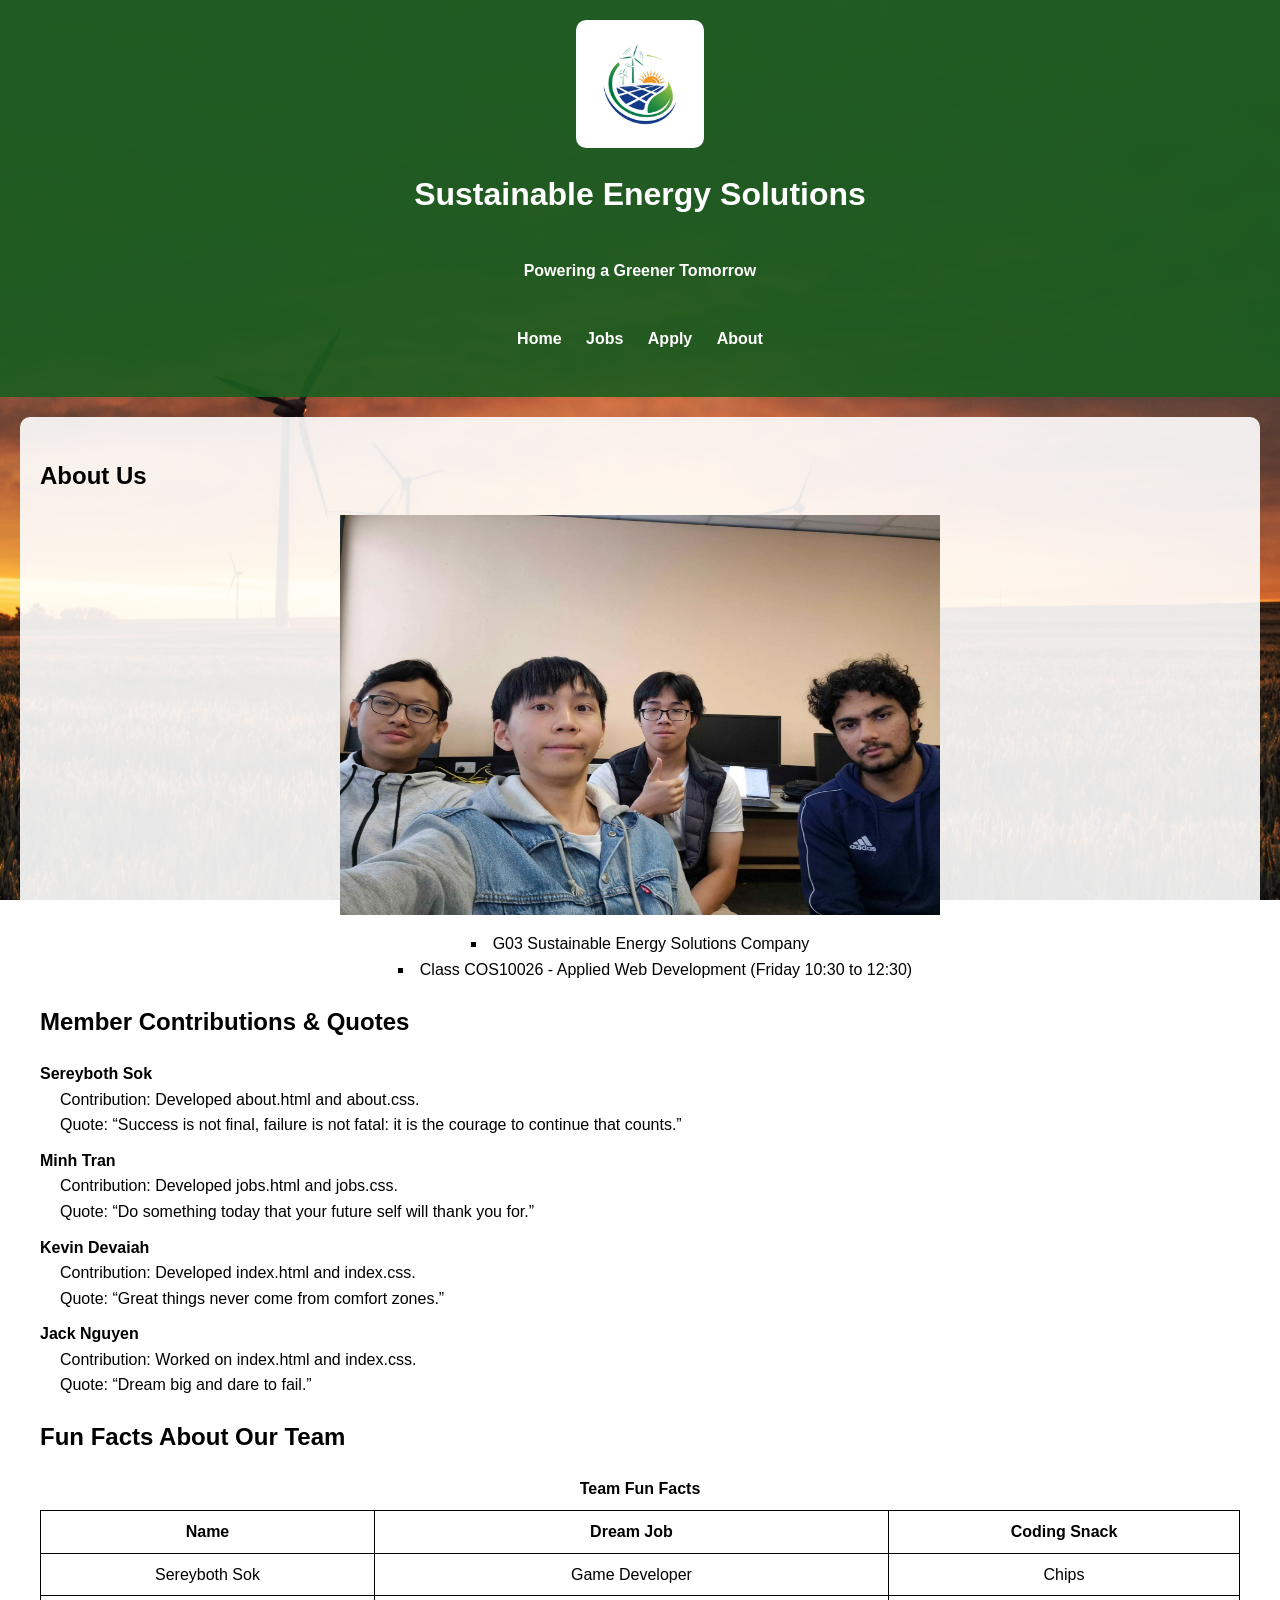
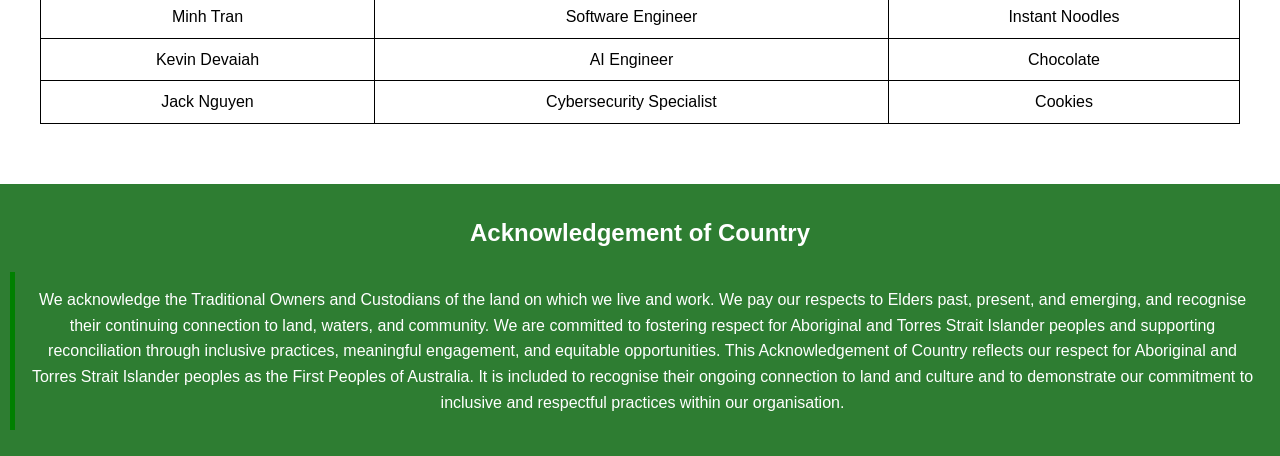
==== about.html @ 4d4518c4 "From the part 1 of the project" ====
<!DOCTYPE html>
<html lang="en">
<head>
    <meta charset="utf-8">
    <meta name="description" content="Apply website">
    <meta name="keywords" content="HTML, About">
    <meta name="author" content="Sereyboth Sok">
    <link rel="stylesheet" href="about.css">
    <link rel="stylesheet" href="style.css">
    <title>About Us</title>
</head>

<body>

<header>
    <img id="logo" src="images/green-energy-logo.webp" alt="Solar energy logo" class="logo">
    <h1>Sustainable Energy Solutions</h1>
    <p class="slogan">Powering a Greener Tomorrow</p>

    <nav>
        <ul>
            <li><a href="index.html">Home</a></li>
            <li><a href="jobs.html">Jobs</a></li>
            <li><a href="apply.html">Apply</a></li>
            <li><a href="about.html">About</a></li>
        </ul>
    </nav>
</header>

<main>

    <!-- About Section -->
    <section>
        <h2>About Us</h2>

        <img src="images/web_group.webp" 
             alt="Group members working together" 
             class="web-group">

        <ul class="about-list"> 
            <li>
                G03 Sustainable Energy Solutions Company   
                <ul>
                    <li>Class COS10026 - Applied Web Development (Friday 10:30 to 12:30)</li>
                </ul>
            </li> 
        </ul>
    </section>

    <!-- Contributions Section -->
    <section>
        <h2>Member Contributions & Quotes</h2>

        <dl>
            <dt>Sereyboth Sok</dt>
            <dd>
                Contribution: Developed about.html and about.css.<br>
                Quote: <q>Success is not final, failure is not fatal: it is the courage to continue that counts.</q>
            </dd>

            <dt>Minh Tran</dt>
            <dd>
                Contribution: Developed jobs.html and jobs.css.<br>
                Quote: <q>Do something today that your future self will thank you for.</q>
            </dd>

            <dt>Kevin Devaiah</dt>
            <dd>
                Contribution: Developed index.html and index.css.<br>
                Quote: <q>Great things never come from comfort zones.</q>
            </dd>

            <dt>Jack Nguyen</dt>
            <dd>
                Contribution: Worked on index.html and index.css.<br>
                Quote: <q>Dream big and dare to fail.</q>
            </dd>
        </dl>
    </section>

    <!-- Fun Facts Section -->
    <section>
        <h2>Fun Facts About Our Team</h2>

        <table class="table">
            <caption>Team Fun Facts</caption>

            <thead>
                <tr>
                    <th>Name</th>
                    <th>Dream Job</th>
                    <th>Coding Snack</th>
                </tr>
            </thead>

            <tbody>
                <tr>
                    <td>Sereyboth Sok</td>
                    <td>Game Developer</td>
                    <td>Chips</td>
                </tr>

                <tr>
                    <td>Minh Tran</td>
                    <td>Software Engineer</td>
                    <td>Instant Noodles</td>
                </tr>

                <tr>
                    <td>Kevin Devaiah</td>
                    <td>AI Engineer</td>
                    <td>Chocolate</td>
                </tr>

                <tr>
                    <td>Jack Nguyen</td>
                    <td>Cybersecurity Specialist</td>
                    <td>Cookies</td>
                </tr>
            </tbody>
        </table>
    </section>

</main>
<footer>
    <h2>Acknowledgement of Country</h2>

    <p class="acknowledgement">
        We acknowledge the Traditional Owners and Custodians of the land on which we live and work. 
        We pay our respects to Elders past, present, and emerging, and recognise their continuing connection to land, waters, and community.
        We are committed to fostering respect for Aboriginal and Torres Strait Islander peoples and supporting reconciliation through inclusive practices, meaningful engagement, and equitable opportunities.
    
        This Acknowledgement of Country reflects our respect for Aboriginal and Torres Strait Islander peoples as the First Peoples of Australia. 
        It is included to recognise their ongoing connection to land and culture and to demonstrate our commitment to inclusive and respectful practices within our organisation.
    </p>
</footer>
</body>
</html>
---- about.css ----
/*

filename: [about.css]

author: [Sereyboth Sok]

created: [8/03/2026]

last modified: [17/04/2026]

description: [Refers to about.html page. For styling the about.html]

*/

/* Page background */
body {
    font-family: Arial, sans-serif;
    margin: 0;
    line-height: 1.6;

    /* Background image */
    background-image: url("images/background image Wind turbines.jpg");
    background-size: cover;
    background-attachment: fixed;
}
/* MAIN */

main {
    background-color: rgba(255, 255, 255, 0.9);
    margin: 20px;
    padding: 20px;
    border-radius: 10px;
}

/* HEADER */
header 
{
    background-color: rgba(27, 94, 32, 0.9);
    color: rgb(255, 255, 255);
    text-align: center;
    font-size: 2em;
    font-weight: bold;
    padding: 20px;
}
ul {
    list-style-type: square;
    padding-left: 30px;
}
.about-list {
    text-align: center;
    list-style-position: inside;
    padding-left: 0;
}



/* Navigation */
nav ul {
    list-style: none;
    padding: 10px;
}

nav ul li {
    display: inline-block;
    margin: 10px;
}

nav a {
    color: white;
    text-decoration: none;
}

nav a:hover {
    text-decoration: underline;
}

/* ACKNOWLEDGEMENT */

.acknowledgement {
    
    border-left: 5px solid green;
    padding: 15px;
    margin-top: 20px;
}
/* Table */

.table {
    width: 100%;
    border-collapse: collapse;
    margin-top: 15px;
}

.table th,
.table td {
    border: 1px solid black;
    padding: 8px;
    text-align: center;
}

.table th {
    font-weight: bold;
}
/* Caption spacing */
.table caption {
    margin-bottom: 8px;
    font-weight: bold;
}

/* Center the image */
.web-group {
    display: block;
    margin: 10px auto;
    width: 600px;
    height: 400px;
}

/* Improve spacing */
section {
    margin-bottom: 20px;
}

/* Definition list spacing */
dt {
    font-weight: bold;
    margin-top: 10px;
}

dd {
    margin-left: 20px;
    margin-bottom: 10px;
}
/* FOOTER */

footer {
    background-color: #2e7d32;
    color: white;
    text-align: center;
    padding: 10px;
}
---- style.css ----
/* Sets up common header across all the pages*/
header {
    font-family: Arial, Helvetica, sans-serif;
    font-size: 1em;
    display: flex;
    flex-direction: column;
    align-items: center;
    padding: 20px;
    background-color: rgba(27, 94, 32, 0.9);
    color: white;
}
/*Company logo*/
#logo {
    width: 128px;
    border-radius: 10px;
}
/*Removes the list dots*/
nav ul {
    list-style: none;
    padding: 0px;
}
/* making nav bar be in the same line*/
nav ul li {
    display: inline-block;
    margin: 10px;
}
/*sets font and font size*/
footer {
    font-family: Arial, Helvetica, sans-serif;
    font-size: 1em; 
}
/*Makes the nav bar be in a colomn for smaller screens*/
@media only screen and (max-width: 768px) {
    nav ul li{
        display: block;
    }
}
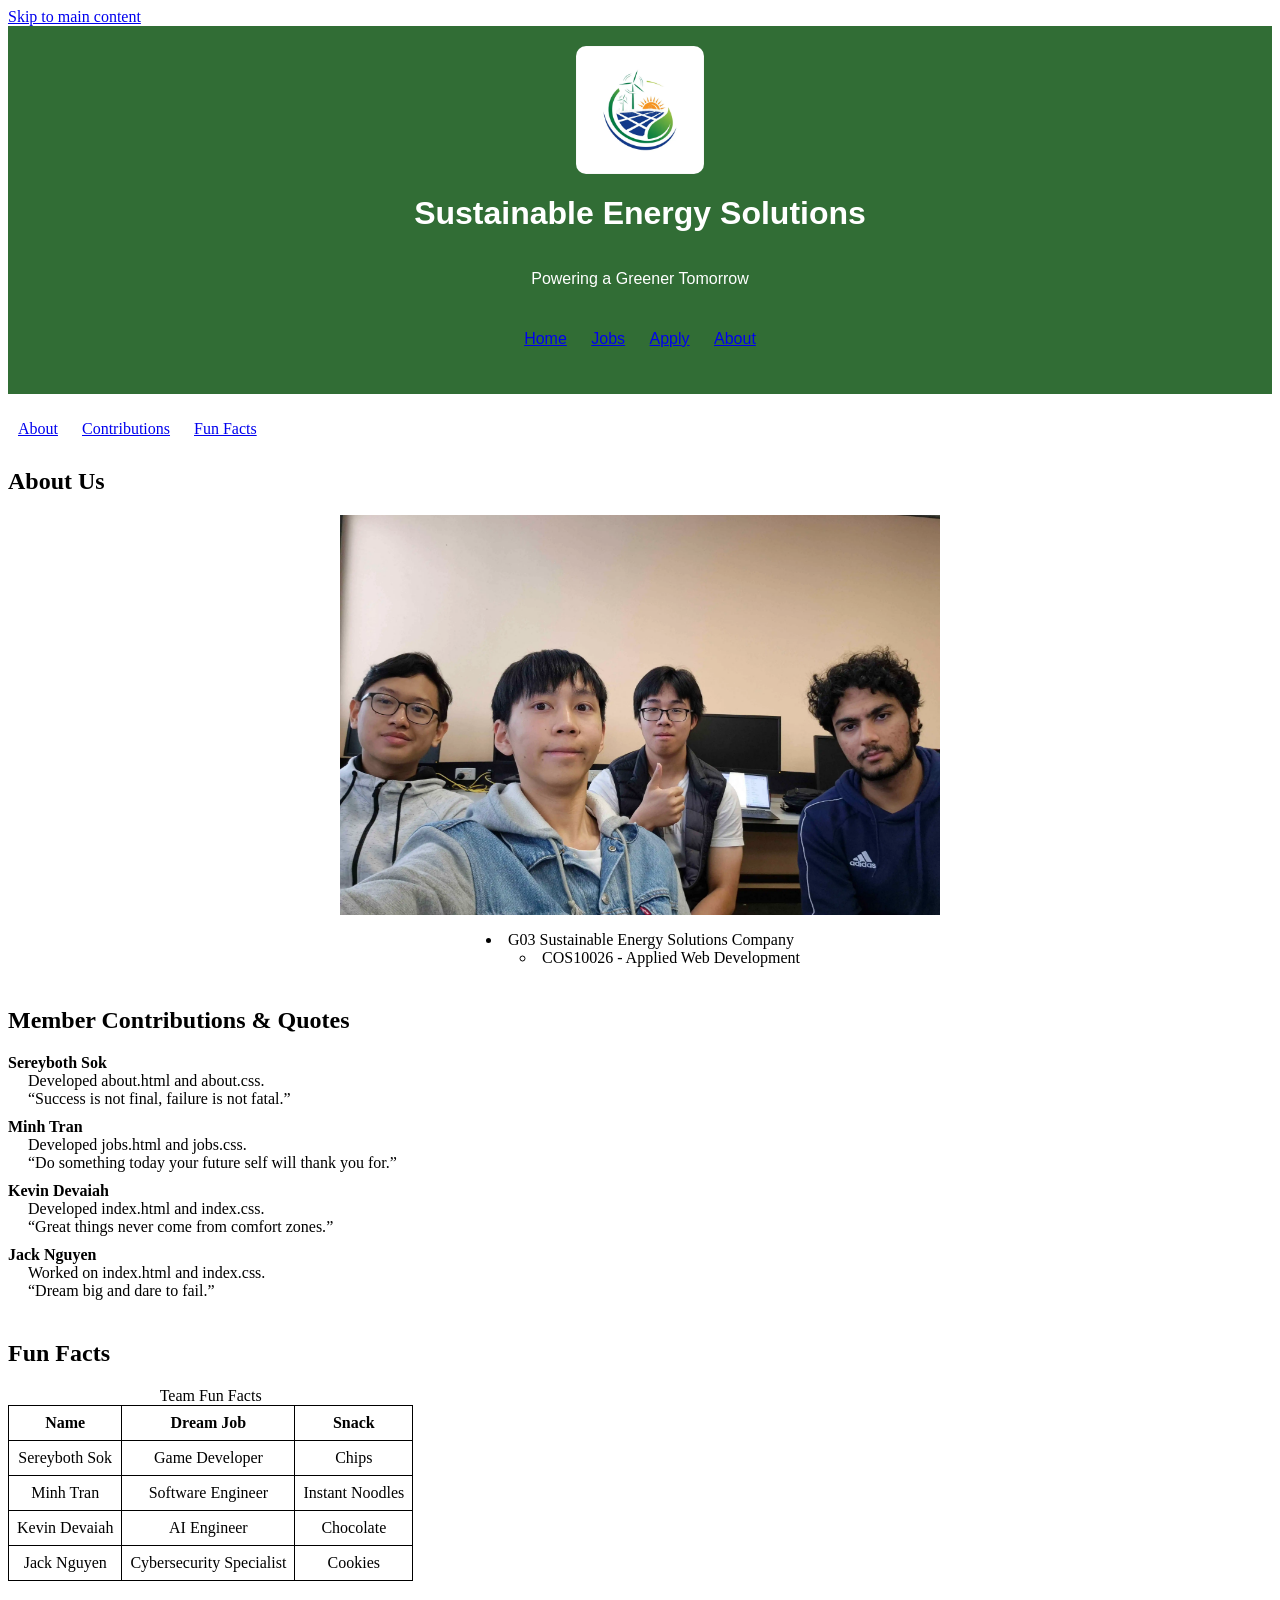
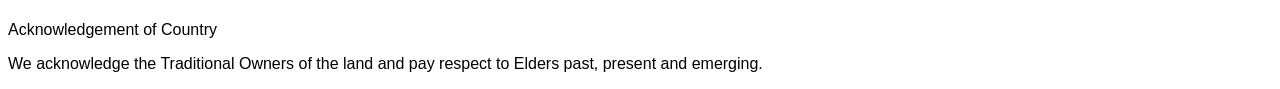
==== commit dc23a810: "Update about page usability and accessibility  (changes to about.html and css)" ====
--- a/about.html
+++ b/about.html
@@ -2,94 +2,100 @@
 <html lang="en">
 <head>
     <meta charset="utf-8">
-    <meta name="description" content="Apply website">
-    <meta name="keywords" content="HTML, About">
+    <meta name="description" content="About Sustainable Energy Solutions">
+    <meta name="keywords" content="HTML, About, Sustainable Energy">
     <meta name="author" content="Sereyboth Sok">
+    <meta name="viewport" content="width=device-width, initial-scale=1.0">
+
+    <link rel="stylesheet" href="style.css">
     <link rel="stylesheet" href="about.css">
-    <link rel="stylesheet" href="style.css">
+
     <title>About Us</title>
 </head>
 
 <body>
 
-<header>
-    <img id="logo" src="images/green-energy-logo.webp" alt="Solar energy logo" class="logo">
+<a class="skip-link" href="#main-content">Skip to main content</a>
+
+<header role="banner">
+    <img id="logo" src="images/green-energy-logo.webp" alt="Solar energy company logo">
     <h1>Sustainable Energy Solutions</h1>
     <p class="slogan">Powering a Greener Tomorrow</p>
 
-    <nav>
+    <nav aria-label="Main navigation">
         <ul>
             <li><a href="index.html">Home</a></li>
             <li><a href="jobs.html">Jobs</a></li>
             <li><a href="apply.html">Apply</a></li>
-            <li><a href="about.html">About</a></li>
+            <li><a href="about.html" aria-current="page">About</a></li>
         </ul>
     </nav>
 </header>
 
-<main>
+<main id="main-content">
 
-    <!-- About Section -->
-    <section>
+    <nav class="page-nav" aria-label="Page sections">
+        <ul>
+            <li><a href="#about">About</a></li>
+            <li><a href="#contributions">Contributions</a></li>
+            <li><a href="#facts">Fun Facts</a></li>
+        </ul>
+    </nav>
+
+    <section id="about">
         <h2>About Us</h2>
 
-        <img src="images/web_group.webp" 
-             alt="Group members working together" 
+        <img src="images/web_group.webp"
+             alt="Group members collaborating on a web development project"
              class="web-group">
 
-        <ul class="about-list"> 
+        <ul class="about-list">
             <li>
-                G03 Sustainable Energy Solutions Company   
+                G03 Sustainable Energy Solutions Company
                 <ul>
-                    <li>Class COS10026 - Applied Web Development (Friday 10:30 to 12:30)</li>
+                    <li>COS10026 - Applied Web Development</li>
                 </ul>
-            </li> 
+            </li>
         </ul>
     </section>
 
-    <!-- Contributions Section -->
-    <section>
+    <section id="contributions">
         <h2>Member Contributions & Quotes</h2>
 
         <dl>
             <dt>Sereyboth Sok</dt>
-            <dd>
-                Contribution: Developed about.html and about.css.<br>
-                Quote: <q>Success is not final, failure is not fatal: it is the courage to continue that counts.</q>
+            <dd>Developed about.html and about.css.<br>
+                <q>Success is not final, failure is not fatal.</q>
             </dd>
 
             <dt>Minh Tran</dt>
-            <dd>
-                Contribution: Developed jobs.html and jobs.css.<br>
-                Quote: <q>Do something today that your future self will thank you for.</q>
+            <dd>Developed jobs.html and jobs.css.<br>
+                <q>Do something today your future self will thank you for.</q>
             </dd>
 
             <dt>Kevin Devaiah</dt>
-            <dd>
-                Contribution: Developed index.html and index.css.<br>
-                Quote: <q>Great things never come from comfort zones.</q>
+            <dd>Developed index.html and index.css.<br>
+                <q>Great things never come from comfort zones.</q>
             </dd>
 
             <dt>Jack Nguyen</dt>
-            <dd>
-                Contribution: Worked on index.html and index.css.<br>
-                Quote: <q>Dream big and dare to fail.</q>
+            <dd>Worked on index.html and index.css.<br>
+                <q>Dream big and dare to fail.</q>
             </dd>
         </dl>
     </section>
 
-    <!-- Fun Facts Section -->
-    <section>
-        <h2>Fun Facts About Our Team</h2>
+    <section id="facts">
+        <h2>Fun Facts</h2>
 
         <table class="table">
             <caption>Team Fun Facts</caption>
 
             <thead>
                 <tr>
-                    <th>Name</th>
-                    <th>Dream Job</th>
-                    <th>Coding Snack</th>
+                    <th scope="col">Name</th>
+                    <th scope="col">Dream Job</th>
+                    <th scope="col">Snack</th>
                 </tr>
             </thead>
 
@@ -99,19 +105,16 @@
                     <td>Game Developer</td>
                     <td>Chips</td>
                 </tr>
-
                 <tr>
                     <td>Minh Tran</td>
                     <td>Software Engineer</td>
                     <td>Instant Noodles</td>
                 </tr>
-
                 <tr>
                     <td>Kevin Devaiah</td>
                     <td>AI Engineer</td>
                     <td>Chocolate</td>
                 </tr>
-
                 <tr>
                     <td>Jack Nguyen</td>
                     <td>Cybersecurity Specialist</td>
@@ -122,17 +125,13 @@
     </section>
 
 </main>
+
 <footer>
-    <h2>Acknowledgement of Country</h2>
-
-    <p class="acknowledgement">
-        We acknowledge the Traditional Owners and Custodians of the land on which we live and work. 
-        We pay our respects to Elders past, present, and emerging, and recognise their continuing connection to land, waters, and community.
-        We are committed to fostering respect for Aboriginal and Torres Strait Islander peoples and supporting reconciliation through inclusive practices, meaningful engagement, and equitable opportunities.
-    
-        This Acknowledgement of Country reflects our respect for Aboriginal and Torres Strait Islander peoples as the First Peoples of Australia. 
-        It is included to recognise their ongoing connection to land and culture and to demonstrate our commitment to inclusive and respectful practices within our organisation.
+    <p>Acknowledgement of Country</p>
+    <p>
+        We acknowledge the Traditional Owners of the land and pay respect to Elders past, present and emerging.
     </p>
 </footer>
+
 </body>
-</html>
+</html>
--- a/about.css
+++ b/about.css
@@ -1,93 +1,8 @@
-/*
-
-filename: [about.css]
-
-author: [Sereyboth Sok]
-
-created: [8/03/2026]
-
-last modified: [17/04/2026]
-
-description: [Refers to about.html page. For styling the about.html]
-
-*/
-
-/* Page background */
-body {
-    font-family: Arial, sans-serif;
-    margin: 0;
-    line-height: 1.6;
-
-    /* Background image */
-    background-image: url("images/background image Wind turbines.jpg");
-    background-size: cover;
-    background-attachment: fixed;
-}
-/* MAIN */
-
-main {
-    background-color: rgba(255, 255, 255, 0.9);
-    margin: 20px;
-    padding: 20px;
-    border-radius: 10px;
-}
-
-/* HEADER */
-header 
-{
-    background-color: rgba(27, 94, 32, 0.9);
-    color: rgb(255, 255, 255);
-    text-align: center;
-    font-size: 2em;
-    font-weight: bold;
-    padding: 20px;
-}
-ul {
-    list-style-type: square;
-    padding-left: 30px;
-}
-.about-list {
-    text-align: center;
-    list-style-position: inside;
-    padding-left: 0;
-}
-
-
-
-/* Navigation */
-nav ul {
-    list-style: none;
-    padding: 10px;
-}
-
-nav ul li {
-    display: inline-block;
-    margin: 10px;
-}
-
-nav a {
-    color: white;
-    text-decoration: none;
-}
-
-nav a:hover {
-    text-decoration: underline;
-}
-
-/* ACKNOWLEDGEMENT */
-
-.acknowledgement {
-    
-    border-left: 5px solid green;
-    padding: 15px;
-    margin-top: 20px;
-}
-/* Table */
-
 .table {
     width: 100%;
     border-collapse: collapse;
-    margin-top: 15px;
+    overflow-x: auto;
+    display: block;
 }
 
 .table th,
@@ -97,29 +12,20 @@
     text-align: center;
 }
 
-.table th {
-    font-weight: bold;
-}
-/* Caption spacing */
-.table caption {
-    margin-bottom: 8px;
-    font-weight: bold;
-}
-
-/* Center the image */
 .web-group {
     display: block;
     margin: 10px auto;
+
     width: 600px;
     height: 400px;
+
+    object-fit: cover;
 }
 
-/* Improve spacing */
 section {
-    margin-bottom: 20px;
+    margin-bottom: 40px;
 }
 
-/* Definition list spacing */
 dt {
     font-weight: bold;
     margin-top: 10px;
@@ -129,11 +35,9 @@
     margin-left: 20px;
     margin-bottom: 10px;
 }
-/* FOOTER */
 
-footer {
-    background-color: #2e7d32;
-    color: white;
+.about-list {
     text-align: center;
-    padding: 10px;
+    list-style-position: inside;
+    padding-left: 0;
 }
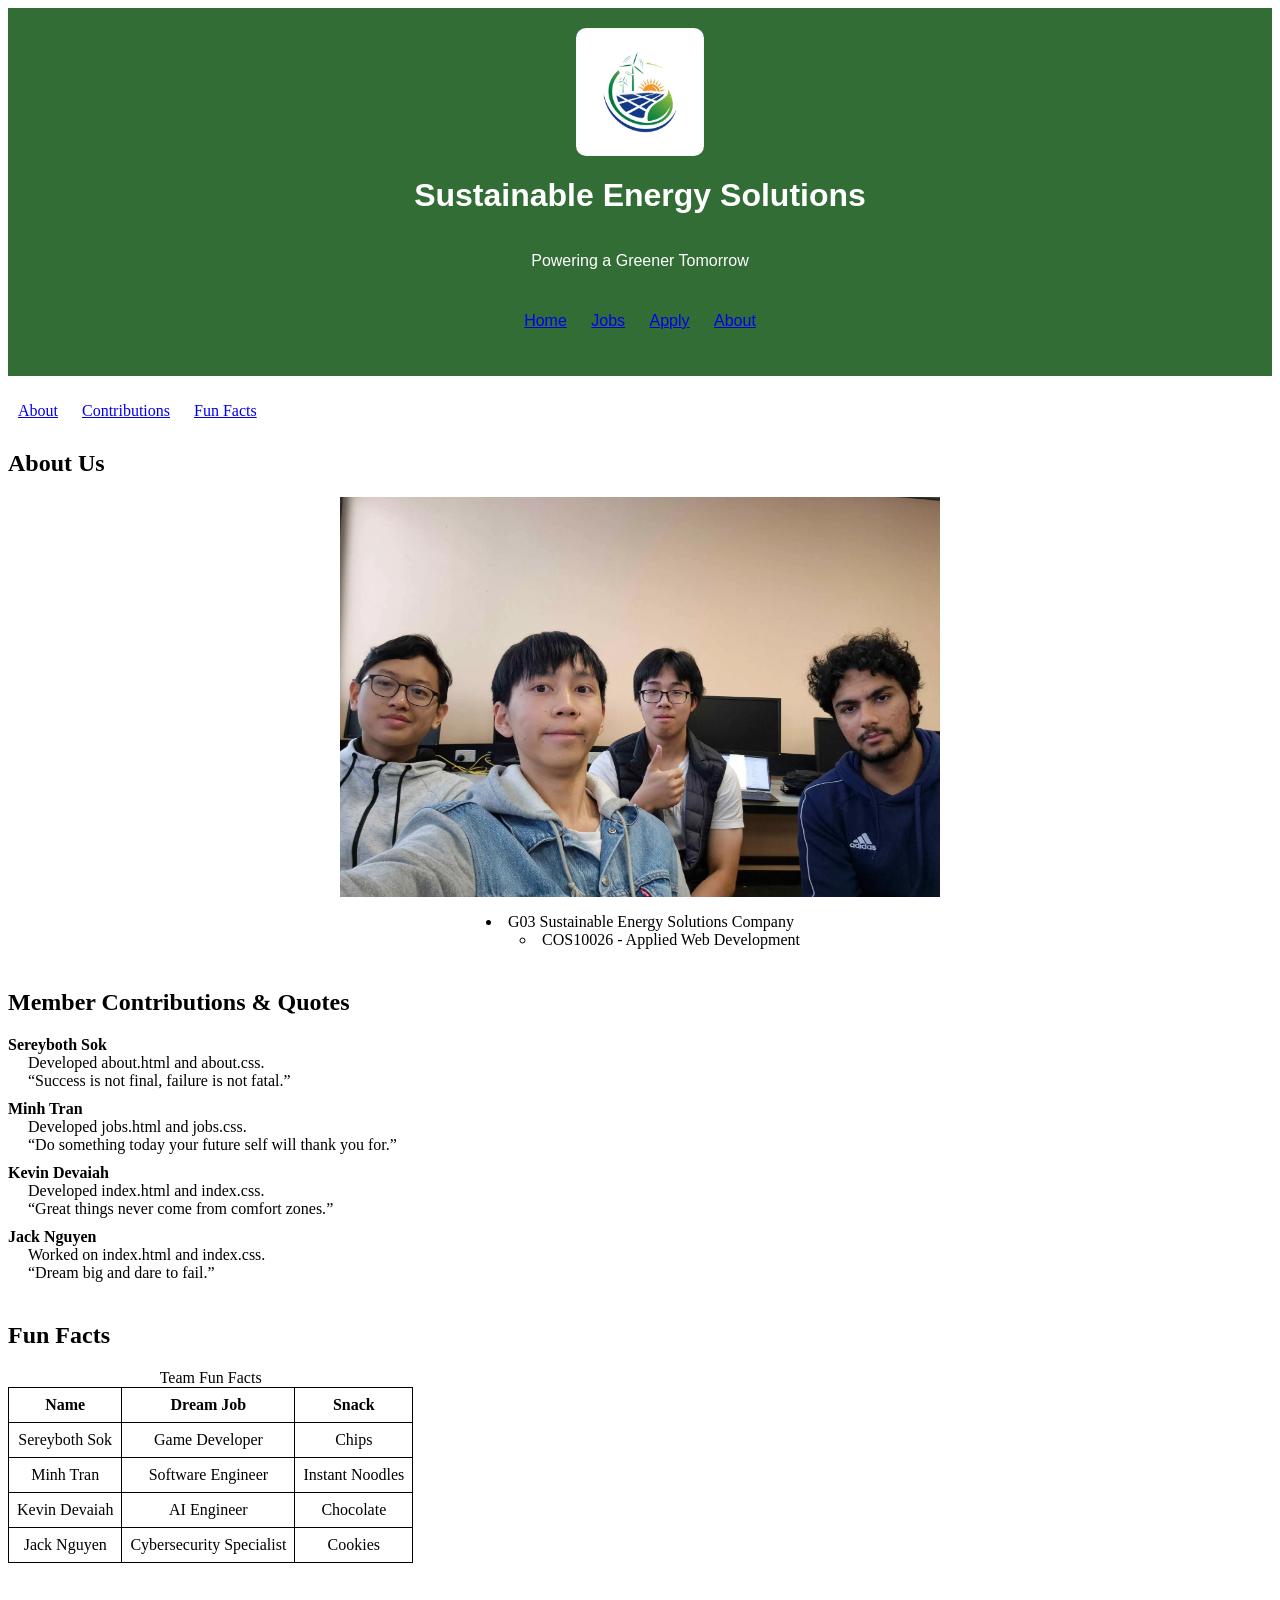
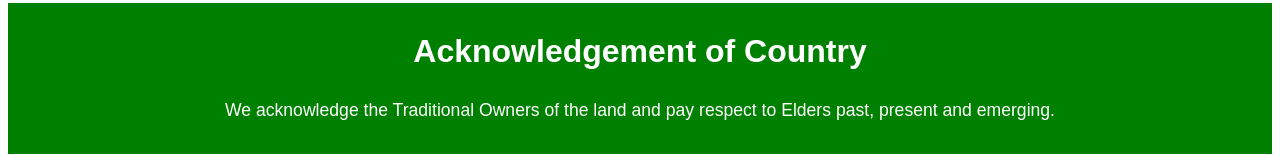
==== commit b336484c: "removes skip to cotent link and adjust acknowledgement text" ====
--- a/about.html
+++ b/about.html
@@ -14,9 +14,6 @@
 </head>
 
 <body>
-
-<a class="skip-link" href="#main-content">Skip to main content</a>
-
 <header role="banner">
     <img id="logo" src="images/green-energy-logo.webp" alt="Solar energy company logo">
     <h1>Sustainable Energy Solutions</h1>
@@ -125,11 +122,12 @@
     </section>
 
 </main>
+<footer>
+    <h2>Acknowledgement of Country</h2>
 
-<footer>
-    <p>Acknowledgement of Country</p>
-    <p>
-        We acknowledge the Traditional Owners of the land and pay respect to Elders past, present and emerging.
+    <p class="acknowledgement">
+        We acknowledge the Traditional Owners of the land and pay respect
+        to Elders past, present and emerging.
     </p>
 </footer>
 
--- a/about.css
+++ b/about.css
@@ -40,4 +40,45 @@
     text-align: center;
     list-style-position: inside;
     padding-left: 0;
+}
+
+/* ACCESSIBILITY FOCUS STATES */
+
+nav a:focus {
+    outline: 2px solid #90ee90;
+
+    outline-offset: 3px;
+
+    border-radius: 3px;
+}
+/* FOOTER */
+
+footer {
+    background-color: green;
+    color: white;
+
+    text-align: center;
+
+    padding: 30px 20px;
+
+    margin-top: 40px;
+
+    width: 100%;
+
+    box-sizing: border-box;
+}
+
+footer h2 {
+    margin-top: 0;
+    font-size: 2em;
+}
+
+.acknowledgement {
+    margin: 0 auto;
+
+    max-width: 1200px;
+
+    line-height: 1.6;
+
+    font-size: 1.1em;
 }
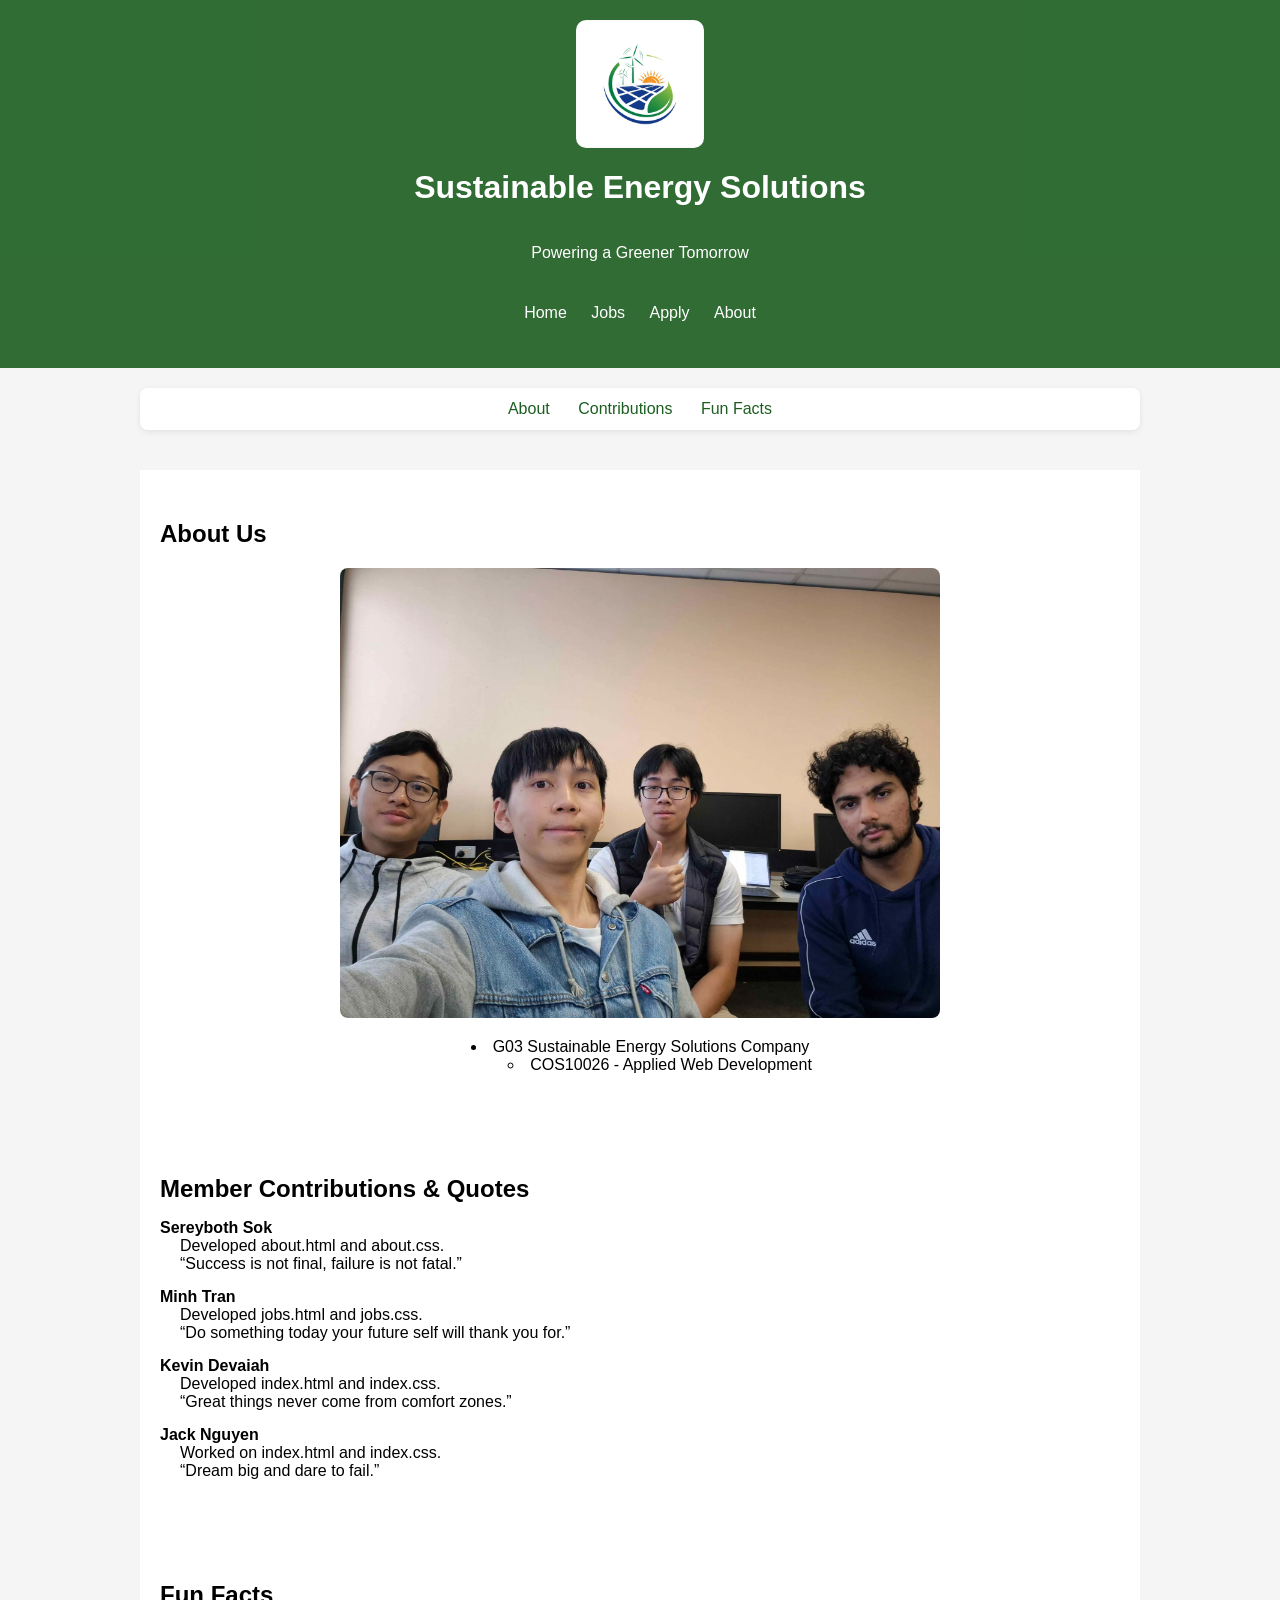
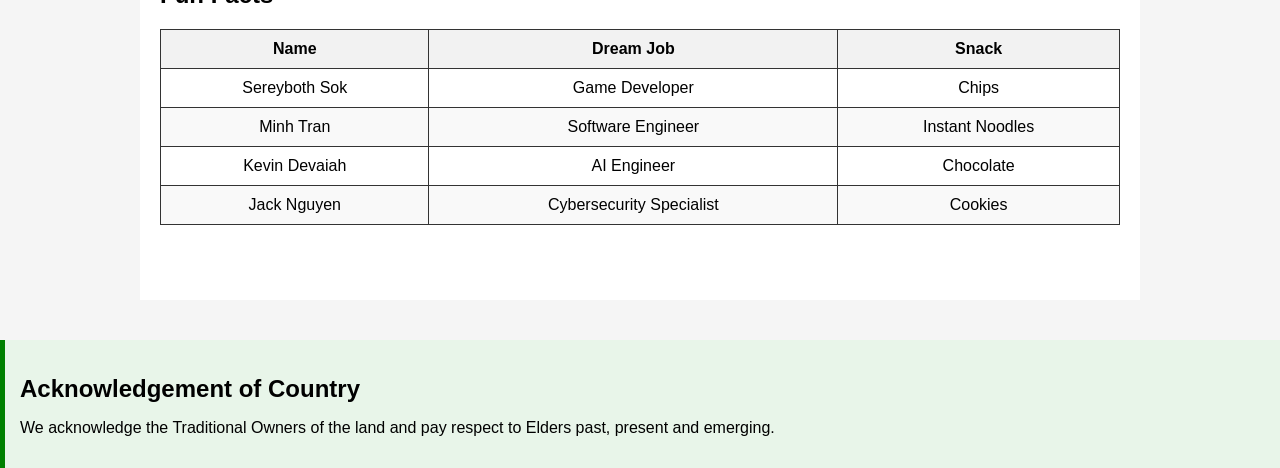
==== commit ac96a068: "changes to style.css to make nav a consistent across all website and changes to about page style" ====
--- a/about.html
+++ b/about.html
@@ -29,15 +29,15 @@
     </nav>
 </header>
 
+<nav class="page-nav" aria-label="Page sections">
+    <ul>
+        <li><a href="#about">About</a></li>
+        <li><a href="#contributions">Contributions</a></li>
+        <li><a href="#facts">Fun Facts</a></li>
+    </ul>
+</nav>
+
 <main id="main-content">
-
-    <nav class="page-nav" aria-label="Page sections">
-        <ul>
-            <li><a href="#about">About</a></li>
-            <li><a href="#contributions">Contributions</a></li>
-            <li><a href="#facts">Fun Facts</a></li>
-        </ul>
-    </nav>
 
     <section id="about">
         <h2>About Us</h2>
@@ -86,8 +86,7 @@
         <h2>Fun Facts</h2>
 
         <table class="table">
-            <caption>Team Fun Facts</caption>
-
+           
             <thead>
                 <tr>
                     <th scope="col">Name</th>
@@ -122,14 +121,12 @@
     </section>
 
 </main>
-<footer>
+<footer class="acknowledgement" role="contentinfo">
     <h2>Acknowledgement of Country</h2>
-
-    <p class="acknowledgement">
+    <p>
         We acknowledge the Traditional Owners of the land and pay respect
         to Elders past, present and emerging.
     </p>
 </footer>
-
 </body>
 </html>
--- a/style.css
+++ b/style.css
@@ -24,6 +24,16 @@
     display: inline-block;
     margin: 10px;
 }
+/* Links are styled plainly so the menu feels clean */
+nav a {
+    color: white;
+    text-decoration: none;
+}
+
+/* The hover underline gives a simple visual cue that the links are interactive. */
+nav a:hover {
+    text-decoration: underline;
+}
 /*sets font and font size*/
 footer {
     font-family: Arial, Helvetica, sans-serif;
--- a/about.css
+++ b/about.css
@@ -1,40 +1,90 @@
-.table {
-    width: 100%;
-    border-collapse: collapse;
-    overflow-x: auto;
-    display: block;
+
+/* ABOUT PAGE ONLY STYLES */
+
+/* Universal box-sizing for consistent layouts */
+*,
+*::before,
+*::after {
+    box-sizing: border-box;
 }
 
-.table th,
-.table td {
-    border: 1px solid black;
-    padding: 8px;
+/* -----------------------------
+   PAGE SECTIONS
+----------------------------- */
+
+section {
+    margin-bottom: 45px;
+    padding: 10px 0;
+}
+
+h2 {
+    margin-bottom: 12px;
+}
+
+/* -----------------------------
+   PAGE NAVIGATION (FIXED + IMPROVED UI)
+----------------------------- */
+
+.page-nav {
+    background-color: white;
+    padding: 12px 15px;
+    margin: 20px auto;
+
+    max-width: 1000px;
+
+    border-radius: 8px;
+
+    box-shadow: 0 2px 6px rgba(0, 0, 0, 0.08);
+
     text-align: center;
 }
 
+.page-nav ul {
+    list-style: none;
+    padding: 0;
+    margin: 0;
+}
+
+.page-nav li {
+    display: inline-block;
+    margin: 0 12px;
+}
+
+.page-nav a {
+    color: #1b5e20;
+    text-decoration: none;
+    font-weight: 500;
+}
+
+.page-nav a:hover {
+    text-decoration: underline;
+}
+
+/* ACCESSIBILITY FOCUS */
+.page-nav a:focus {
+    outline: 2px solid #90ee90;
+    outline-offset: 3px;
+    border-radius: 4px;
+}
+
+/* -----------------------------
+   IMAGE
+----------------------------- */
+
 .web-group {
     display: block;
-    margin: 10px auto;
+    margin: 20px auto;
 
-    width: 600px;
-    height: 400px;
+    width: 100%;
+    max-width: 600px;
+    height: auto;
 
-    object-fit: cover;
+    border-radius: 8px;
 }
 
-section {
-    margin-bottom: 40px;
-}
-
-dt {
-    font-weight: bold;
-    margin-top: 10px;
-}
-
-dd {
-    margin-left: 20px;
-    margin-bottom: 10px;
-}
+/* -----------------------------
+   ABOUT LIST
+----------------------------- */
 
 .about-list {
     text-align: center;
@@ -42,43 +92,99 @@
     padding-left: 0;
 }
 
-/* ACCESSIBILITY FOCUS STATES */
+/* -----------------------------
+   DEFINITION LIST
+----------------------------- */
 
-nav a:focus {
-    outline: 2px solid #90ee90;
-
-    outline-offset: 3px;
-
-    border-radius: 3px;
-}
-/* FOOTER */
-
-footer {
-    background-color: green;
-    color: white;
-
-    text-align: center;
-
-    padding: 30px 20px;
-
-    margin-top: 40px;
-
-    width: 100%;
-
-    box-sizing: border-box;
+dt {
+    font-weight: bold;
+    margin-top: 15px;
 }
 
-footer h2 {
-    margin-top: 0;
-    font-size: 2em;
+dd {
+    margin-left: 20px;
+    margin-bottom: 12px;
 }
 
+/* -----------------------------
+   TABLE (IMPROVED READABILITY)
+----------------------------- */
+
+.table {
+    width: 100%;
+    border-collapse: collapse;
+    margin-top: 20px;
+}
+
+.table th,
+.table td {
+    border: 1px solid #333;
+    padding: 10px;
+    text-align: center;
+}
+
+.table th {
+    background-color: #f2f2f2;
+}
+
+.table tbody tr:nth-child(even) {
+    background-color: #f9f9f9;
+}
+
+/* -----------------------------
+   GLOBAL PAGE LAYOUT FIX
+----------------------------- */
+
+body {
+    margin: 0;
+    font-family: Arial, Helvetica, sans-serif;
+    background-color: #f5f5f5;
+}
+
+#main-content {
+    max-width: 1000px;
+    margin: 40px auto;
+    padding: 20px;
+
+    background-color: white;
+    color: black;
+}
+
+/* -----------------------------
+   ACKNOWLEDGEMENT (IMPROVED VISUAL EMPHASIS)
+----------------------------- */
+
 .acknowledgement {
-    margin: 0 auto;
+    background-color: #e8f5e9;
+    border-left: 5px solid green;
+    padding: 15px;
+    margin-top: 20px;
+}
 
-    max-width: 1200px;
+/* -----------------------------
+   RESPONSIVE DESIGN
+----------------------------- */
 
-    line-height: 1.6;
+@media only screen and (max-width: 768px) {
 
-    font-size: 1.1em;
+    .web-group {
+        max-width: 100%;
+    }
+
+    .page-nav li {
+        display: block;
+        margin: 8px 0;
+    }
+
+    .table {
+        font-size: 0.9em;
+    }
+
+    dt {
+        font-size: 1em;
+    }
+
+    dd {
+        font-size: 0.95em;
+    }
 }
